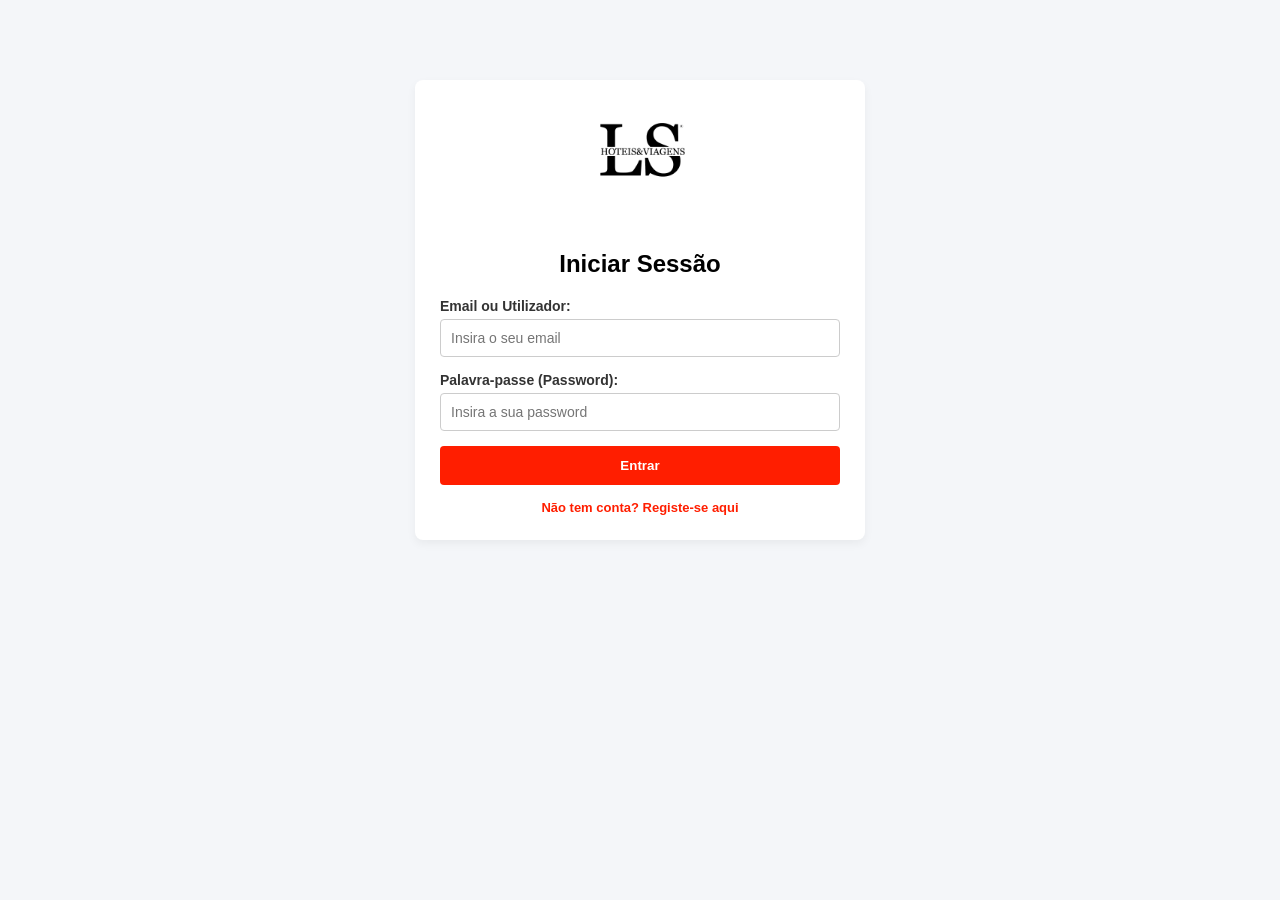
==== scripts/index.html @ f74213ce "php" ====
<!DOCTYPE html>
<html lang="pt-PT">
<head>
    <meta charset="UTF-8">
    <meta name="viewport" content="width=device-width, initial-scale=1.0">
    <title>Login & Registo - HS Hotels</title>
    <link rel="stylesheet" href="../styles/styles.css">
    <style>
        /* Estilos específicos para alinhar os campos do formulário na perfeição */
        .campo-grupo {
            margin-bottom: 15px;
            text-align: left;
        }
        .campo-grupo label {
            display: block;
            font-weight: bold;
            margin-bottom: 5px;
            font-size: 14px;
        }
        .campo-grupo input {
            width: 100%;
            padding: 10px;
            border: 1px solid #ccc;
            border-radius: 4px;
            font-size: 14px;
        }
        .btn-alternar {
            background: none;
            border: none;
            display: block;
            margin: 15px auto 0 auto;
            color: #ff1e00;
            text-decoration: none;
            font-size: 13px;
            font-weight: bold;
            cursor: pointer;
        }
        .btn-alternar:hover {
            text-decoration: underline;
        }
    </style>
</head>
<body>

<div class="container-pagamento" style="max-width: 450px; margin-top: 60px; text-align: center;">
    <div class="header-pagamento">
        <img src="../images/logotipo.jpg" alt="Logótipo HS Hotels" style="max-width: 180px; margin-bottom: 15px;">
    </div>

    <div id="seccao-login" style="display: block;">
        <h2 style="margin-bottom: 20px;">Iniciar Sessão</h2>
        <form onsubmit="efetuarLogin(event)">
            <div class="campo-grupo">
                <label>Email ou Utilizador:</label>
                <input type="text" id="login-email" required placeholder="Insira o seu email">
            </div>
            <div class="campo-grupo">
                <label>Palavra-passe (Password):</label>
                <input type="password" id="login-pass" required placeholder="Insira a sua password">
            </div>
            <button type="submit" class="btn-ver" style="border: none; cursor: pointer; padding: 12px;">Entrar</button>
        </form>
        <button type="button" class="btn-alternar" onclick="mostrarRegisto()">Não tem conta? Registe-se aqui</button>
    </div>

    <div id="seccao-registo" style="display: none;">
        <h2 style="margin-bottom: 20px;">Criar Nova Conta</h2>
        
        <form action="novoregisto.php" method="POST">
            <div class="campo-grupo">
                <label>Nome Completo:</label>
                <input type="text" name="nome_completo" required placeholder="Insira o seu nome">
            </div>
            <div class="campo-grupo">
                <label>Email:</label>
                <input type="email" name="email_utilizador" required placeholder="Insira o seu email">
            </div>
            <div class="campo-grupo">
                <label>Palavra-passe (Password):</label>
                <input type="password" name="password_utilizador" required placeholder="Crie uma password">
            </div>
            <button type="submit" class="btn-ver" style="border: none; cursor: pointer; padding: 12px;">Registar e Entrar</button>
        </form>
        <button type="button" class="btn-alternar" onclick="mostrarLogin()">Já tem conta? Faça Login</button>
    </div>
</div>

<script>
    // Funções para alternar visualmente entre o formulário de Login e o de Registo
    function mostrarRegisto() {
        document.getElementById('seccao-login').style.display = 'none';
        document.getElementById('seccao-registo').style.display = 'block';
    }

    function mostrarLogin() {
        document.getElementById('seccao-registo').style.display = 'none';
        document.getElementById('seccao-login').style.display = 'block';
    }

    // Lógica local para o Login (ex: simulação do painel Admin ou catálogo estático)
    function efetuarLogin(event) {
        event.preventDefault();
        
        var email = document.getElementById('login-email').value;

        if (email.toLowerCase() === 'admin' || email.toLowerCase() === 'admin@email.com') {
            alert('Bem-vindo, Administrador!');
            window.location.href = 'administrador.html';
        } else {
            alert('Login efetuado com sucesso!');
            window.location.href = 'catalogo.html';
        }
    }
</script>

</body>
</html>
---- styles/styles.css ----
/* ==========================================================================
   REGRAS GERAIS E BASE (Seletores Individuais)
   ========================================================================== */
* { 
    margin: 0; 
    padding: 0; 
    box-sizing: border-box; 
    font-family: Arial, sans-serif; 
}

body { 
    background-color: #f4f6f9; 
    padding: 20px; 
    color: #333; 
}

h2, h3 { 
    color: #000; 
    margin-bottom: 15px; 
}

/* ==========================================================================
   ESTRUTURA DO HEADER (Seletores Combinados)
   ========================================================================== */
header {
    background: white; 
    padding: 15px 30px; 
    border-radius: 8px;
    box-shadow: 0 4px 10px rgba(0,0,0,0.05); 
    display: flex; 
    justify-content: space-between; 
    align-items: center; 
    margin-bottom: 25px;
}

.logo-container img { 
    max-width: 150px; 
    height: auto; 
}

.nav-links a { 
    color: #ff1e00; 
    text-decoration: none; 
    font-weight: bold; 
    margin-left: 15px; 
}

.nav-links a:hover {
    text-decoration: underline;
}

/* ==========================================================================
   GRELHAS, LAYOUTS E CAIXAS (Classes)
   ========================================================================== */
.grid-catalogo { 
    max-width: 1200px; 
    margin: 0 auto; 
    display: grid; 
    grid-template-columns: repeat(auto-fill, minmax(300px, 1fr)); 
    gap: 25px; 
}

.admin-grid { 
    max-width: 1200px; 
    margin: 0 auto; 
    display: grid; 
    grid-template-columns: 1fr 1fr; 
    gap: 25px; 
}

.card-hotel, .painel-box, .container-pagamento { 
    background: white; 
    padding: 25px; 
    border-radius: 8px; 
    box-shadow: 0 4px 10px rgba(0,0,0,0.05); 
}

.container-pagamento {
    max-width: 800px;
    margin: 0 auto;
}

.header-pagamento { 
    text-align: center; 
    margin-bottom: 25px; 
}

.header-pagamento img { 
    max-width: 180px; 
    margin-bottom: 15px;
}

.detalhes-produto { 
    border-bottom: 2px solid #f4f6f9; 
    padding-bottom: 20px; 
    margin-bottom: 20px; 
}

/* ==========================================================================
   TABELAS (Administrador e Marketing)
   ========================================================================== */
table { 
    width: 100%; 
    border-collapse: collapse; 
    margin-top: 10px; 
}

th, td { 
    padding: 12px; 
    text-align: left; 
    border-bottom: 1px solid #eee; 
    font-size: 14px; 
}

th { 
    background-color: #f8f9fa; 
    font-weight: bold; 
}

/* ==========================================================================
   BOTÕES E FORMULÁRIOS
   ========================================================================== */
.btn-add, .btn-ver, .btn-pagar { 
    background-color: #ff1e00; 
    color: white; 
    border: none; 
    padding: 10px 15px; 
    border-radius: 4px; 
    font-weight: bold; 
    cursor: pointer; 
    text-align: center;
    text-decoration: none;
    display: inline-block;
}

.btn-ver {
    width: 100%;
    display: block;
}

.btn-add:hover, .btn-ver:hover, .btn-pagar:hover { 
    background-color: #c00808; 
}

.btn-remover { 
    background: none; 
    border: none; 
    color: #ff1e00; 
    cursor: pointer; 
    font-weight: bold; 
    margin-right: 10px; 
}

.btn-remover:hover { 
    text-decoration: underline; 
}

.btn-editar, .btn-modificar { 
    background: none; 
    border: none; 
    color: #333; 
    cursor: pointer; 
    font-weight: bold; 
}

.btn-editar:hover, .btn-modificar:hover { 
    text-decoration: underline; 
    color: #000; 
}

.btn-modificar {
    background-color: #333;
    color: white;
    padding: 6px 12px;
    border-radius: 4px;
}
.btn-modificar:hover {
    background-color: #555;
    color: white;
}

/* ==========================================================================
   PREÇOS E CAMPOS DE TEXTO
   ========================================================================== */
.box-precos { 
    margin-bottom: 15px; 
}

.preco-antes, .preco-antigo { 
    color: #999; 
    text-decoration: line-through; 
    font-size: 14px; 
    margin-right: 10px; 
}

.preco-agora, .preco-novo, .preco-final { 
    color: #ff1e00; 
    font-size: 22px; 
    font-weight: bold; 
}

.preco-final {
    font-size: 24px;
    margin-top: 10px;
}

.desc-preview { 
    display: block; 
    font-size: 11px; 
    color: #777; 
    margin-top: 4px; 
    max-width: 250px; 
    white-space: nowrap; 
    overflow: hidden; 
    text-overflow: ellipsis; 
}

/* Métodos de Pagamento e Comentários */
.metodos-pagamento { margin-bottom: 25px; }
.opcao-pagamento { display: flex; align-items: center; gap: 10px; margin-bottom: 10px; padding: 12px; border: 1px solid #ccc; border-radius: 4px; cursor: pointer; }
.seccao-comentarios { background: #f9f9f9; padding: 20px; border-radius: 6px; margin-bottom: 25px; }
.comentario-item { border-bottom: 1px solid #ddd; padding: 10px 0; }
.estrelas { color: #ffcc00; font-size: 16px; margin-bottom: 5px; }
.novo-comentario textarea { width: 100%; padding: 10px; border: 1px solid #ccc; border-radius: 4px; height: 80px; resize: none; margin-top: 10px; margin-bottom: 10px; }
.btn-comentar { background-color: #333; color: white; border: none; padding: 8px 15px; border-radius: 4px; cursor: pointer; font-weight: bold; }
.botoes-container { display: flex; gap: 15px; margin-top: 20px; }
.btn-pagar { flex: 2; padding: 14px; font-size: 16px; }
.btn-cancelar { flex: 1; background-color: #ccc; color: #333; border: none; padding: 14px; border-radius: 4px; font-size: 16px; font-weight: bold; text-align: center; text-decoration: none; }

/* ==========================================================================
   RESPONSIVIDADE (Telas de Telemóvel)
   ========================================================================== */
@media (max-width: 768px) {
    header {
        flex-direction: column;
        gap: 10px;
        text-align: center;
    }
    .admin-grid, .grid-catalogo { 
        grid-template-columns: 1fr; 
    }
    table, thead, tbody, th, td, tr { 
        display: block; 
    }
    thead tr { 
        position: absolute; top: -9999px; left: -9999px; 
    }
    tr { 
        border: 1px solid #ccc; margin-bottom: 10px; border-radius: 6px; background: #fff; padding: 10px;
    }
    td { 
        border: none; border-bottom: 1px solid #eee; padding: 8px 0;
    }
}
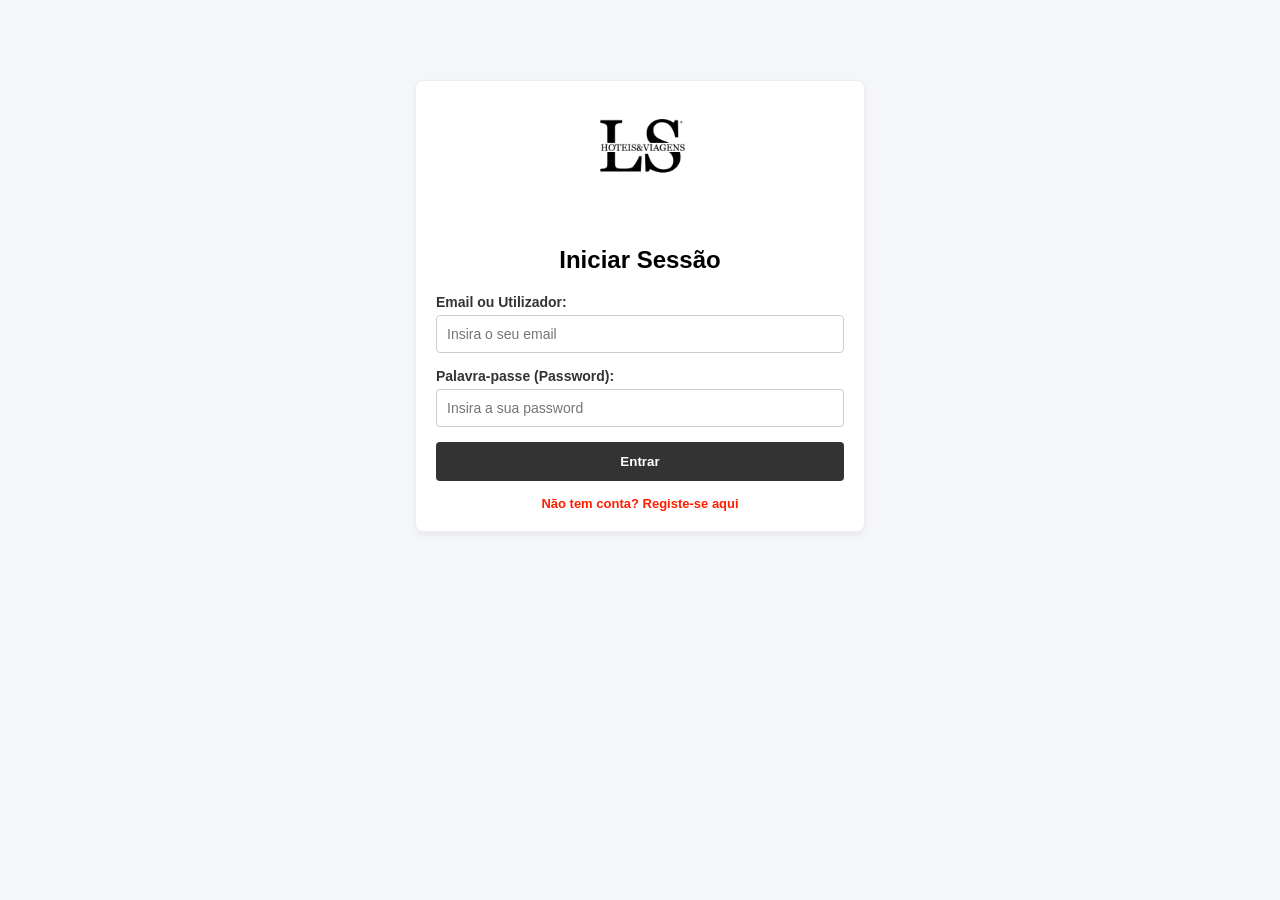
==== commit bf42e590: "index php 2" ====
--- a/scripts/index.html
+++ b/scripts/index.html
@@ -4,9 +4,10 @@
     <meta charset="UTF-8">
     <meta name="viewport" content="width=device-width, initial-scale=1.0">
     <title>Login & Registo - HS Hotels</title>
+    <!-- Leitura correta do CSS na pasta de estilos separada -->
     <link rel="stylesheet" href="../styles/styles.css">
     <style>
-        /* Estilos específicos para alinhar os campos do formulário na perfeição */
+        /* Estilos estruturais para o alinhamento dos campos */
         .campo-grupo {
             margin-bottom: 15px;
             text-align: left;
@@ -23,6 +24,7 @@
             border: 1px solid #ccc;
             border-radius: 4px;
             font-size: 14px;
+            box-sizing: border-box;
         }
         .btn-alternar {
             background: none;
@@ -42,11 +44,13 @@
 </head>
 <body>
 
-<div class="container-pagamento" style="max-width: 450px; margin-top: 60px; text-align: center;">
+<div class="container-pagamento" style="max-width: 450px; margin-top: 60px; text-align: center; margin-left: auto; margin-right: auto; padding: 20px; border: 1px solid #eee; border-radius: 8px; box-shadow: 0 4px 6px rgba(0,0,0,0.05);">
     <div class="header-pagamento">
+        <!-- Logótipo na pasta de imagens separada -->
         <img src="../images/logotipo.jpg" alt="Logótipo HS Hotels" style="max-width: 180px; margin-bottom: 15px;">
     </div>
 
+    <!-- SECÇÃO DE LOGIN -->
     <div id="seccao-login" style="display: block;">
         <h2 style="margin-bottom: 20px;">Iniciar Sessão</h2>
         <form onsubmit="efetuarLogin(event)">
@@ -58,14 +62,16 @@
                 <label>Palavra-passe (Password):</label>
                 <input type="password" id="login-pass" required placeholder="Insira a sua password">
             </div>
-            <button type="submit" class="btn-ver" style="border: none; cursor: pointer; padding: 12px;">Entrar</button>
+            <button type="submit" class="btn-ver" style="border: none; cursor: pointer; padding: 12px; width: 100%; background-color: #333; color: white; border-radius: 4px; font-weight: bold;">Entrar</button>
         </form>
         <button type="button" class="btn-alternar" onclick="mostrarRegisto()">Não tem conta? Registe-se aqui</button>
     </div>
 
+    <!-- SECÇÃO DE REGISTO -->
     <div id="seccao-registo" style="display: none;">
         <h2 style="margin-bottom: 20px;">Criar Nova Conta</h2>
         
+        <!-- Rota direta para o ficheiro novoregisto.php na mesma pasta 'scripts' -->
         <form action="novoregisto.php" method="POST">
             <div class="campo-grupo">
                 <label>Nome Completo:</label>
@@ -79,14 +85,14 @@
                 <label>Palavra-passe (Password):</label>
                 <input type="password" name="password_utilizador" required placeholder="Crie uma password">
             </div>
-            <button type="submit" class="btn-ver" style="border: none; cursor: pointer; padding: 12px;">Registar e Entrar</button>
+            <button type="submit" class="btn-ver" style="border: none; cursor: pointer; padding: 12px; width: 100%; background-color: #333; color: white; border-radius: 4px; font-weight: bold;">Registar e Entrar</button>
         </form>
         <button type="button" class="btn-alternar" onclick="mostrarLogin()">Já tem conta? Faça Login</button>
     </div>
 </div>
 
 <script>
-    // Funções para alternar visualmente entre o formulário de Login e o de Registo
+    // Funções para alternar visualmente entre os dois formulários
     function mostrarRegisto() {
         document.getElementById('seccao-login').style.display = 'none';
         document.getElementById('seccao-registo').style.display = 'block';
@@ -97,10 +103,9 @@
         document.getElementById('seccao-login').style.display = 'block';
     }
 
-    // Lógica local para o Login (ex: simulação do painel Admin ou catálogo estático)
+    // Função de simulação para o login administrativo/cliente
     function efetuarLogin(event) {
         event.preventDefault();
-        
         var email = document.getElementById('login-email').value;
 
         if (email.toLowerCase() === 'admin' || email.toLowerCase() === 'admin@email.com') {
